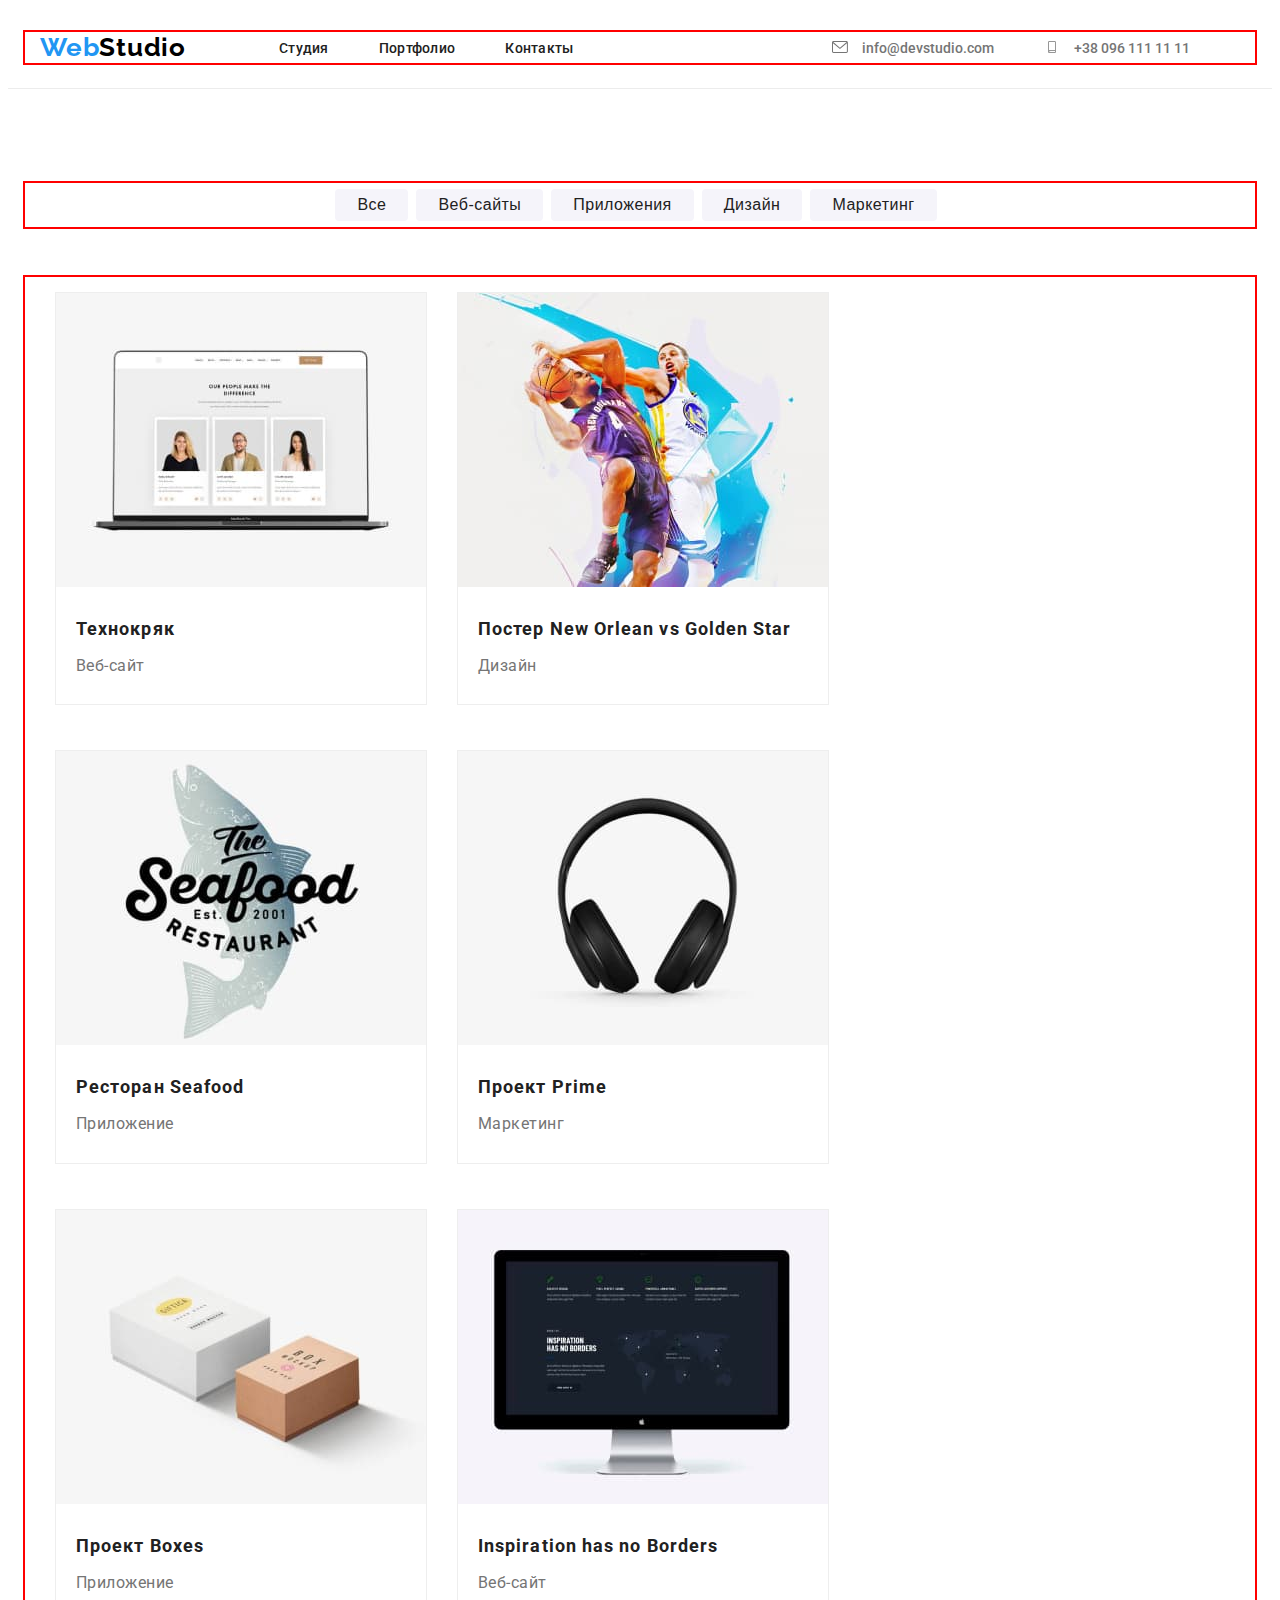
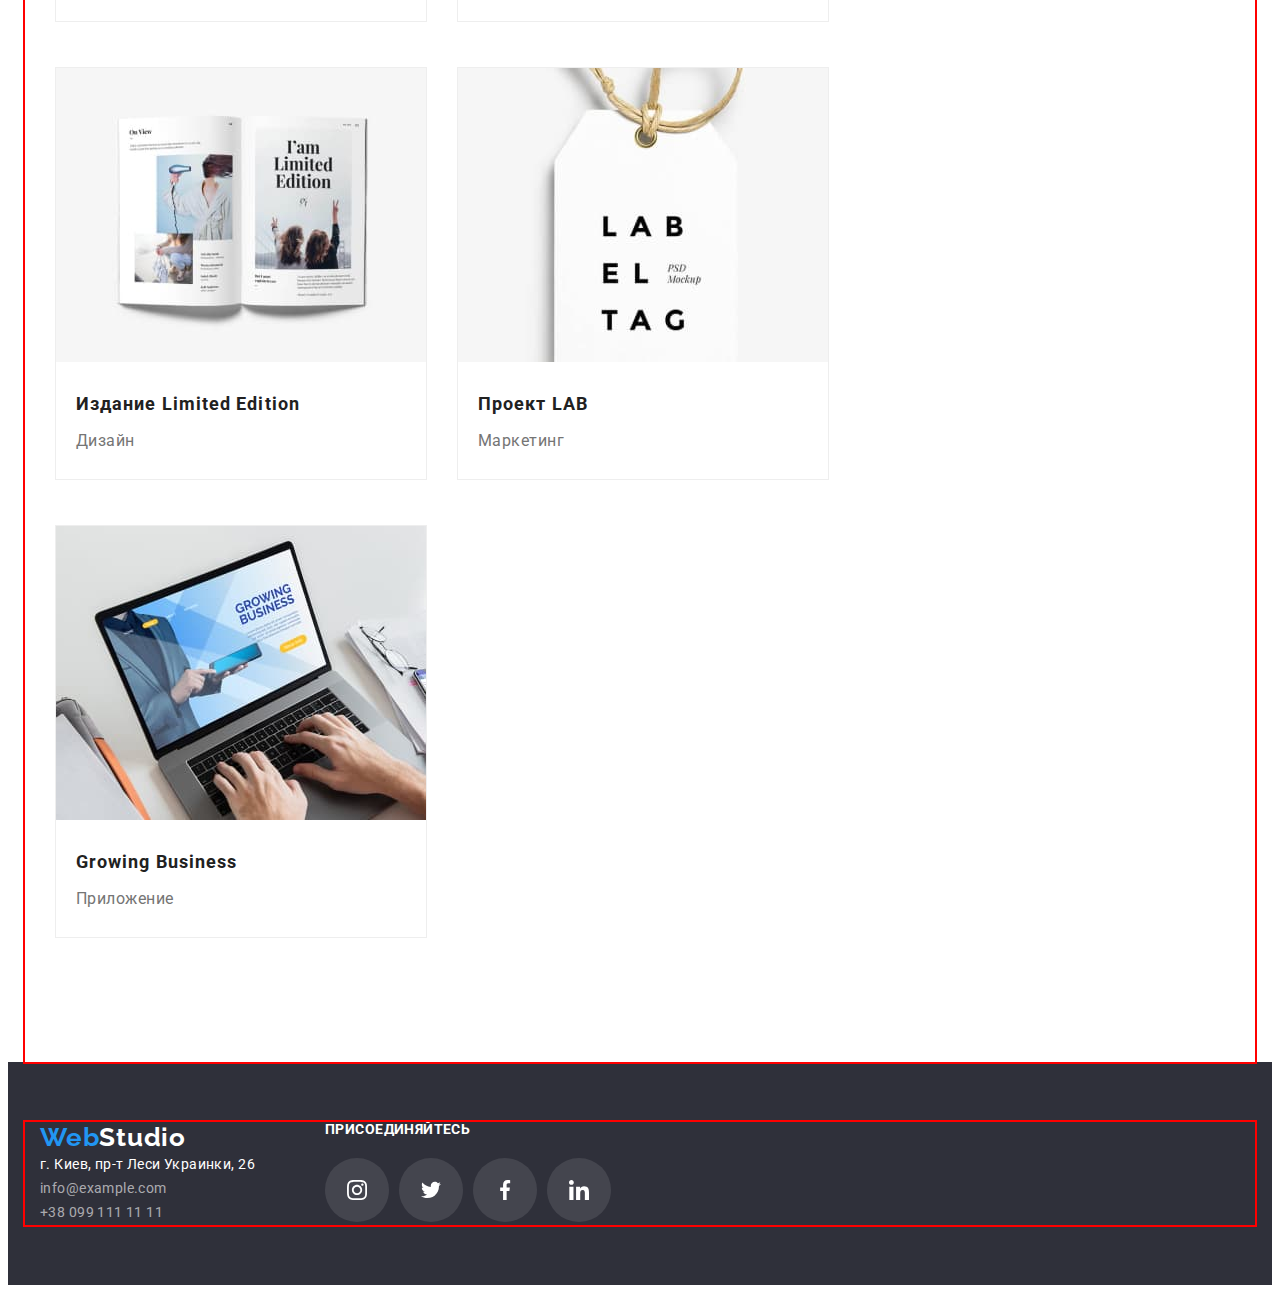
==== portfolio.html @ 2316cd4f "hw5-start" ====
<!DOCTYPE html>
<html lang="ru">
<head>
    <meta charset="UTF-8">
    <meta http-equiv="X-UA-Compatible" content="IE=edge">
    <meta name="viewport" content="width=device-width, initial-scale=1.0">
    <link rel="preconnect" href="https://fonts.googleapis.com"> 
    <title>Portfolio</title>
    <link rel="preconnect" href="https://fonts.gstatic.com" crossorigin> 
    <link href="https://fonts.googleapis.com/css2?family=Raleway:wght@700&family=Roboto:wght@400;500;900&display=swap" rel="stylesheet">
    <link rel="stylesheet" href="https://cdnjs.cloudflare.com/ajax/libs/modern-normalize/1.1.0/modern-normalize.min.css" integrity="sha512-wpPYUAdjBVSE4KJnH1VR1HeZfpl1ub8YT/NKx4PuQ5NmX2tKuGu6U/JRp5y+Y8XG2tV+wKQpNHVUX03MfMFn9Q==" crossorigin="anonymous" referrerpolicy="no-referrer" />
    <link rel="stylesheet" href="./css/style.css">
</head>
<body>
    <!-----------ШАПКА--------- -->
    <header class="header header-portfolio"> 
        <div class="container header-container">
            <nav class="header-nav header-container">
                <a class="link header-logo" href="/"><span class="logo-special">Web</span>Studio</a>
            <ul class=" list header-list">
                <li class="item"> <a class="link heder-item" href="./index.html">Студия</a></li>
                <li class="item"> <a class="link heder-item" href="./portfolio.html">Портфолио</a></li>
                <li class="item"> <a class="link heder-item" href="Контакты">Контакты</a></li>
            </ul>
            </nav>  
            <ul class=" list adres-list">
                  <li> <a href="" class="adres-social-link" target="_blank" rel= "noopener noreferrer" ><svg class="adres-social-icon" width="16" height="12" ><use href="./images/icons.svg#icon-envelope-hover"></use></svg></a>
                       <a class="link header-mail" href="mailto:info@devstudio.com" target="_blank" rel= "noopener noreferrer" >info@devstudio.com</a></li> 
                  <li> <a href="" class="adres-social-link" target="_blank" rel= "noopener noreferrer" ><svg class="adres-social-icon" width="16" height="12" ><use href="./images/icons.svg#icon-smartphone"></use></svg></a>
                      <a class="link header-tel"  href="tel:+380961111111" target="_blank" rel= "noopener noreferrer" >+38 096 111 11 11</a></li> 
            </ul>   
            </div> 
    </header>
    <!------------ОСНОВНОЙ КОНТЕНТ ------------->
     <main>
        <section class="menu">
            <div class="container">
        <ul class="list menu-list">
            <li class="menu-item"> <button class="menu-btn" type="button">
                Все
            </button></li>
            <li class="menu-item"> <button class="menu-btn" type="button">
                Веб-сайты
            </button></li>
            <li class="menu-item"> <button class="menu-btn" type="button">
                Приложения
            </button></li>
            <li class="menu-item"> <button class="menu-btn" type="button">
                Дизайн
            </button></li>
            <li class="menu-item"> <button class="menu-btn" type="button">
                Маркетинг
            </button></li>
        </ul>
    </div>
    </section>
    <section class="content">
        <div class="container">
        <ul class="list content-list">
            <li class="content-item">
                <img class="content-imege" src="./images/portfolio-photo1.jpg" alt=" Технокряк" width="370" height="294">
                <div class="contener-box">
                <h3 class="content-subtitle">Технокряк</h3>
                <p class="content-text">Веб-сайт</p>
                </div>
            </li>
            <li class="content-item">
                <img class="content-imege" src="./images/portfolio-photo2.jpg" alt=" Постер New Orlean vs Golden Star" width="370" height="294">
                <div class="contener-box">
                <h3 class="content-subtitle">Постер New Orlean vs Golden Star</h3>
                <p class="content-text">Дизайн</p>
                </div>
            </li>
            <li class="content-item">
                <img class="content-imege" src="./images/portfolio-photo3.jpg" alt=" Ресторан Seafood" width="370" height="294">
                <div class="contener-box">
                <h3 class="content-subtitle">Ресторан Seafood</h3>
                <p class="content-text">Приложение</p>
                </div>
            </li >
            <li class="content-item">
                <img class="content-imege" src="./images/portfolio-photo4.jpg" alt=" Проект Prime" width="370" height="294">
                <div class="contener-box">
                <h3 class="content-subtitle">Проект Prime</h3>
                <p class="content-text">Маркетинг</p>
                </div>
            </li>
            <li class="content-item">
                <img class="content-imege" src="./images/portfolio-photo5.jpg" alt=" Проект Boxes" width="370" height="294">
                <div class="contener-box">
                <h3 class="content-subtitle">Проект Boxes</h3>
                <p class="content-text">Приложение</p>
                </div>
            </li>
            <li class="content-item">
                <img class="content-imege" src="./images/portfolio-photo6.jpg" alt=" Inspiration has no Borders" width="370" height="294">
                <div class="contener-box">
                <h3 class="content-subtitle">Inspiration has no Borders</h3>
                <p class="content-text">Веб-сайт</p>
                </div>
            </li>
            <li class="content-item">
                <img class="content-imege" src="./images/portfolio-photo7.jpg" alt=" Издание Limited Edition" width="370" height="294">
                <div class="contener-box">
                <h3 class="content-subtitle">Издание Limited Edition</h3>
                <p class="content-text">Дизайн</p>
                </div>
            </li>
            <li class="content-item">
                <img class="content-imege" src="./images/portfolio-photo8.jpg" alt=" Проект LAB" width="370" height="294">
                <div class="contener-box">
                <h3 class="content-subtitle">Проект LAB</h3>
                <p class="content-text">Маркетинг</p>
                </div>
            </li>
            <li class="content-item">
                <img class="content-imege" src="./images/portfolio-photo9.jpg" alt=" Growing Business" width="370" height="294">
                <div class="contener-box">
                <h3 class="content-subtitle">Growing Business</h3>
                <p class="content-text">Приложение</p>
                </div>
            </li>
        </ul>
    </div>
    </section>
    </main>
    <!-------------footer------------->
<footer class="footer">
    <div class="container footer-container">
        <div class="contact-social">
            <a class="link footer-logo" href="/"><span class="logo-special">Web</span>Studio</a>
            <address class="footer-address">
            <ul class="list footer-list">
                <li class="list" > <a class="link footer-map" href="https://goo.gl/maps/7V8qDzGipB6XyWxd7" target="_blank" rel= "noopener noreferrer" >г. Киев, пр-т Леси Украинки, 26</a></li>
                <li class="list" > <a class="link footer-item" href="mailto:info@example.com" target="_blank" rel= "noopener noreferrer">info@example.com</a></li>
                <li class="list" > <a class="link footer-item" href="tel:+380991111111" target="_blank" rel= "noopener noreferrer">+38 099 111 11 11</a></li>
            </ul>
        </div>
        <div class="footer-contact">
             <h3 class="footer-contact-title">присоединяйтесь</h3>
             <ul class="list footer-contact-list">
                <li class="footer-contact-item"> <a href="" class="footer-contact-link" target="_blank" rel= "noopener noreferrer" ><svg class="footer-contact-icons" width="20" height="20"><use href="./images/icons.svg#icon-instagram"></use></svg></a></li>
                <li class="footer-contact-item"> <a href="" class="footer-contact-link" target="_blank" rel= "noopener noreferrer" ><svg class="footer-contact-icons" width="20" height="20"><use href="./images/icons.svg#icon-twitter"></use></svg></a></li>
                <li class="footer-contact-item"> <a href="" class="footer-contact-link" target="_blank" rel= "noopener noreferrer" ><svg class="footer-contact-icons" width="20" height="20"><use href="./images/icons.svg#icon-facebook"></use></svg></a></li>
                <li class="footer-contact-item"> <a href="" class="footer-contact-link" target="_blank" rel= "noopener noreferrer" ><svg class="footer-contact-icons" width="20" height="20"><use href="./images/icons.svg#icon-linkedin"></use></svg></a></li>
            </ul>
        </div>
    </address>
    </div>
</footer>
</body>
</html>
---- css/style.css ----
:root{
    --ferst-btn-color:#212121;
    --accent-color:#2196F3;
    --header-color:#757575;
}
body{
    font-family:"Roboto", sans-serif;
    background-color: #FFFFFF;
    color: #757575;
}
p, h1, h2, h3, h4, h5, h5, h6 {
    margin: 0;
}
ul{
    margin: 0;
    padding: 0;
}
button{
    cursor: pointer;
}
img {
    display: block;
    max-width: 100%;
    height: auto;
}
.list{
    list-style: none;
}
.link{
    text-decoration: none;
}
.container{
width: 1200px;
padding-left: 15px;
padding-right: 15px;
margin: 0 auto;
outline: 2px solid red;
}
/* -------ШАПКА------ */
.header{
    padding-top: 24px;
    padding-bottom: 25px;
}
.header-list{
    display: flex;
}
.adres-list{
    display: flex;
    margin-left: auto;
}
.header-container{
    display: flex;
    align-items: center;
}

.header-logo{
    font-family: Raleway;
    font-style: normal;
    font-weight: bold;
    font-size: 26px;
    line-height: 31px;
    letter-spacing: 0.03em;
    color: #000000;
    margin-right: 93px;
}
.logo-special {
    font-family: Raleway;
    font-style: normal;
    font-weight: bold;
    font-size: 26px;
    line-height: 1.19;
    letter-spacing: 0.03em;
    color: var(--accent-color);
}
.heder-item {
    font-weight: 500;
    font-size: 14px;
    line-height: 1.14;
    letter-spacing: 0.02em;
    color:var(--ferst-btn-color);
    margin-right: 50px;
}
.header-list :hover, 
.header-list :focus{
    color: var(--accent-color); 
}
.header-mail{
    color: var(--header-color);
    margin-right: 50px;
    font-size: 14px;
    font-weight: 500;
}
.header-tel{
    color: var(--header-color);
    margin-right: 50px;
    font-size: 14px;
    font-weight: 500;
}
.adres-social-link{
    fill: var(--header-color);
    align-items: center;
    justify-content: center;
    margin-right: 10px;
}
.adres-list :hover,
.adres-list :focus{
    color: var(--accent-color); 
}
.adres-list :hover .adres-social-link,
.adres-list :focus .adres-social-link{
    fill: var(--accent-color);
}
.adres-social-link :hover.header-tel,
.adres-social-link :focus.header-tel{
    color: var(--accent-color);
}
/* --------ОСНОВНОЙ КОНТЕНТ------- */   
.hero{
    padding-top: 195px;
    padding-bottom: 205px;
    background: #2F303A;
    max-width: 1600px; 
    background: #2F303A;
    display: flex;
    text-align: center;
    background-image: linear-gradient(rgba(47, 48, 58, 0.4), rgba(47, 48, 58, 0.4)), url(../images/hero-bgr.jpg);
    background-repeat: no-repeat;
    background-position: center;
    background-size: cover;
    margin-bottom: 94px;
}

.hero-title{
    font-weight: 900;
    font-size: 44px;
    line-height: 1.36;
    letter-spacing: 0.06em;
    text-transform: uppercase;
    color: #FFFFFF;
    margin-bottom: 30px;
}
.hero-btn{
    color: #FFFFFF;
    background-color: var(--accent-color);
    font-weight: bold;
    font-size: 16px;
    line-height: 1.87;
    letter-spacing: 0.06em;
    border: none;
    box-shadow: 0px 4px 4px rgba(0, 0, 0, 0.15);
    border-radius: 4px;
    padding: 10px 32px;
}
.hero-btn :hover{
    color: #188CE8;  
}
.hero-btn :focus{
    color: #188CE8;  
}
/* --------Особенности------- */ 
.about{
    padding-bottom: 110px;
}
.about-title-hidden{
    position: absolute;
    white-space: nowrap;
    width: 1px;
    height: 1px;;
    overflow: hidden;
    border: 0;
    padding: 0;
    clip: rect(0 0 0 0);
    clip-path: inset(50%);
    margin: -1px;
}
.about-list{
    display: flex;
}
.about-item{
    margin-right: 30px;
}
.about-container{
    width: 270px;
    height: 120px;
    left: 815px;
    top: 774px;
    background: #F5F4FA;
    border-radius: 4px;
    margin-bottom: 10px;
    text-align: center;
    padding: 25px 100px;
}
.about-title-list{
    font-weight: bold;
    font-size: 14px;
    line-height: 1.14;
    letter-spacing: 0.03em;
    text-transform: uppercase;
    color: var(--ferst-btn-color);
    margin-bottom: 10px;
}
.about-text{
    font-weight: normal;
    font-size: 14px;
    line-height: 1.71;
    letter-spacing: 0.03em;
    color: var(--header-color);
}
/* --------Чем мы занимаемся------- */ 
.make{
    padding-bottom: 94px;
}
.make-list{
    display: flex;
}
.make-image{
    margin: -15px;
    margin-bottom: -30px;
}
.make-image{
    width: calc(100% / 3 - 30px);
    margin: 15px;
    margin-bottom: 30px;
}
.make-title{
    font-weight: bold;
    font-size: 36px;
    line-height: 1.16;
    letter-spacing: 0.03em;
    color:var(--ferst-btn-color);   
    padding-bottom: 50px; 
    text-align: center;
}
/* --------Наша команда------- */ 
.team{
background-color: #F5F4FA;
padding-top: 94px ;
padding-bottom: 94px;
}
.team-title{
    font-weight: bold;
    font-size: 36px;
    line-height: 1.16;
    letter-spacing: 0.03em;
    color: var(--ferst-btn-color);
    margin-bottom: 50px;
    text-align: center;
}
.team-list{
    display: flex;
}
.team-item{
    margin: -15px;
    margin-bottom: -30px;
}
.team-item{
    width: calc(100% / 4 - 30px);
    margin: 15px;
    margin-bottom: 30px;
    text-align: center;
    background-color: #fff;
    box-shadow: 0px 1px 3px rgba(0, 0, 0, 0.12), 0px 1px 1px rgba(0, 0, 0, 0.14), 0px 2px 1px rgba(0, 0, 0, 0.2);
    border-radius: 0px 0px 4px 4px;
}
.team-box{
    padding: 30px 0;
}
.team-subtitle{
    font-weight: 500;
    font-size: 16px;
    line-height: 1.18;
    letter-spacing: 0.03em;
    color: var(--ferst-btn-color);
    margin-bottom: 10px;
}
.team-text{
    font-weight: normal;
    font-size: 16px;
    line-height: 1.18;
    letter-spacing: 0.03em;
    color: var(--header-color);
    margin-bottom: 16px;
}
.team-social-list{
    display: flex;
    justify-content: center;
}
.team-social-item + .team-social-item {
    margin-left: 10px;
}
.team-social-link{
    width: 44px;
    height: 44px;
    display: block;
    justify-content: center;
    align-items: center;
    border-radius: 50%;
    background: #FFFFFF;
    padding: 10px;
}
.team-social-item :hover,
.team-social-item :focus{
    background:#2196F3;
}
.team-social-icon{
    fill: #AFB1B8;
}
.team-social-item:hover .team-social-icon,
.team-social-item:focus .team-social-icon{
    fill:#FFFFFF;
}
/* --------Постоянные клиенты------- */ 
.clients{
    padding-bottom: 94px;
}
.clients-titel{
    font-style: normal;
    font-weight: bold;
    font-size: 36px;
    line-height: 1.16;
    text-align: center;
    letter-spacing: 0.03em;
    color: #212121;
    margin-bottom: 50px;
}
.clients-list{
    display: flex;
    justify-content: center;
    align-items: center;
}
.clients-item + .clients-item{
    margin-left: 30px;
    }
.clients-item{
    width: 170px;
    height: 92px;
    padding: 16px 32px;
    border: 1px solid;
    border-color: #AFB1B8;
    border-radius: 4px;
}
.clients-icon{
    fill: #AFB1B8;
}
.clients-icon:hover, 
.clients-icon:focus{
    fill: #2196F3;
}
.clients-item:hover,
.clients-item:focus{
    border-color: #2196F3;
}

/* ---------footer------- */
.footer{
    background: #2F303A;
    padding-top: 60px;
    padding-bottom: 60px;
}
.footer-container{
    display: flex;
}
.footer-logo{
    font-family: Raleway;
    font-style: normal;
    font-weight: bold;
    font-size: 26px;
    line-height: 1.19;
    letter-spacing: 0.03em;
    color: #FFFFFF;
    margin-bottom: 20px;
}
.footer-map {
    font-style: normal;
    font-weight: normal;
    font-size: 14px;
    line-height: 1.71;
    letter-spacing: 0.03em;
    color: #FFFFFF;
    margin-bottom: 9px;
}
.footer-address :hover,
.footer-address :focus{
    color: var(--accent-color);
}
.footer-contact{
    padding-left: 70px;
}
.footer-item{
    font-style: normal;
    font-weight: normal;
    font-size: 14px;
    line-height: 1.71;
    letter-spacing: 0.03em;
    color: rgba(255, 255, 255, 0.6);
    margin-bottom: 9px;
}
.footer-contact-title{
    font-style: normal;
    font-weight: bold;
    font-size: 14px;
    line-height: 1.14;
    letter-spacing: 0.03em;
    text-transform: uppercase;
    color: #FFFFFF;
    margin-bottom: 20px;
}
.footer-contact-list{
    display: flex;
    justify-content: center;
    align-items: center;
    list-style: none;
    padding: 0px;
}
.footer-contact-item + .footer-contact-item{
    margin-left: 10px;
}
.footer-contact-link{
    width: 44px;
    height: 44px;
    display: flex;
    justify-content: center;
    align-items: center;
    border-radius: 50%;
    background: rgba(255, 255, 255, 0.1);
    padding: 10px;
}
.footer-contact-item :hover,
.footer-contact-item :focus{
    background: #2196F3;
}
.footer-contact-icons{
    fill: #FFFFFF;
}
/* -----------Портфолио-------- */
.header-portfolio{
    border-bottom: 1600px 80px 0 0;
    border-bottom: 1px solid #ECECEC;;
}
.menu{
    padding-top: 94px;
    padding-bottom: 50px;
}
.menu-list{
    display: flex;
    justify-content: center;
    padding: 6px 22px;
    border-radius: 4px;
    bottom: none;
}
.menu-item{
    margin-right: 8px;
}
.menu-btn{
    font-weight: 500;
    font-size: 16px;
    line-height: 1.26;
    letter-spacing: 0.03em;
    color: var(--ferst-btn-color);
    background-color: #F5F4FA;
    border: none;
    padding-top: 6px;
    padding-bottom: 6px;
    padding-left: 22px;
    padding-right: 22px;
    border-radius: 4px;
}
.menu-btn:hover,
.menu-btn:focus {
color: #FFFFFF;
background-color: #2196F3;
}
.content-list{
    display: flex;
    flex-wrap: wrap;
    padding-bottom: 94px;
}
.content-item{
    margin: -15px;
    margin-bottom: -30px;
    margin-left: 0px;
    margin-right: 30px;
    border: 1px solid #EEEEEE;
}
.content-item{
    width: calc(100% / 3 - 30px);
    margin: 15px;
    margin-bottom: 30px;
}
.content-item:hover,
.content-item:focus{
    box-shadow: 0px 1px 1px rgba(0, 0, 0, 0.12), 0px 4px 4px rgba(0, 0, 0, 0.06), 1px 4px 6px rgba(0, 0, 0, 0.16);
}
.contener-box{
    padding: 24px 20px;
}
.content-subtitle{
    font-weight: bold;
    font-size: 18px;
    line-height: 2.00;
    letter-spacing: 0.06em;
    color: var(--ferst-btn-color);
    margin-bottom: 4px;
}
.content-text{
    font-weight: normal;
    font-size: 16px;
    line-height: 1.83;
    letter-spacing: 0.03em;
    color: var(--header-color);
}
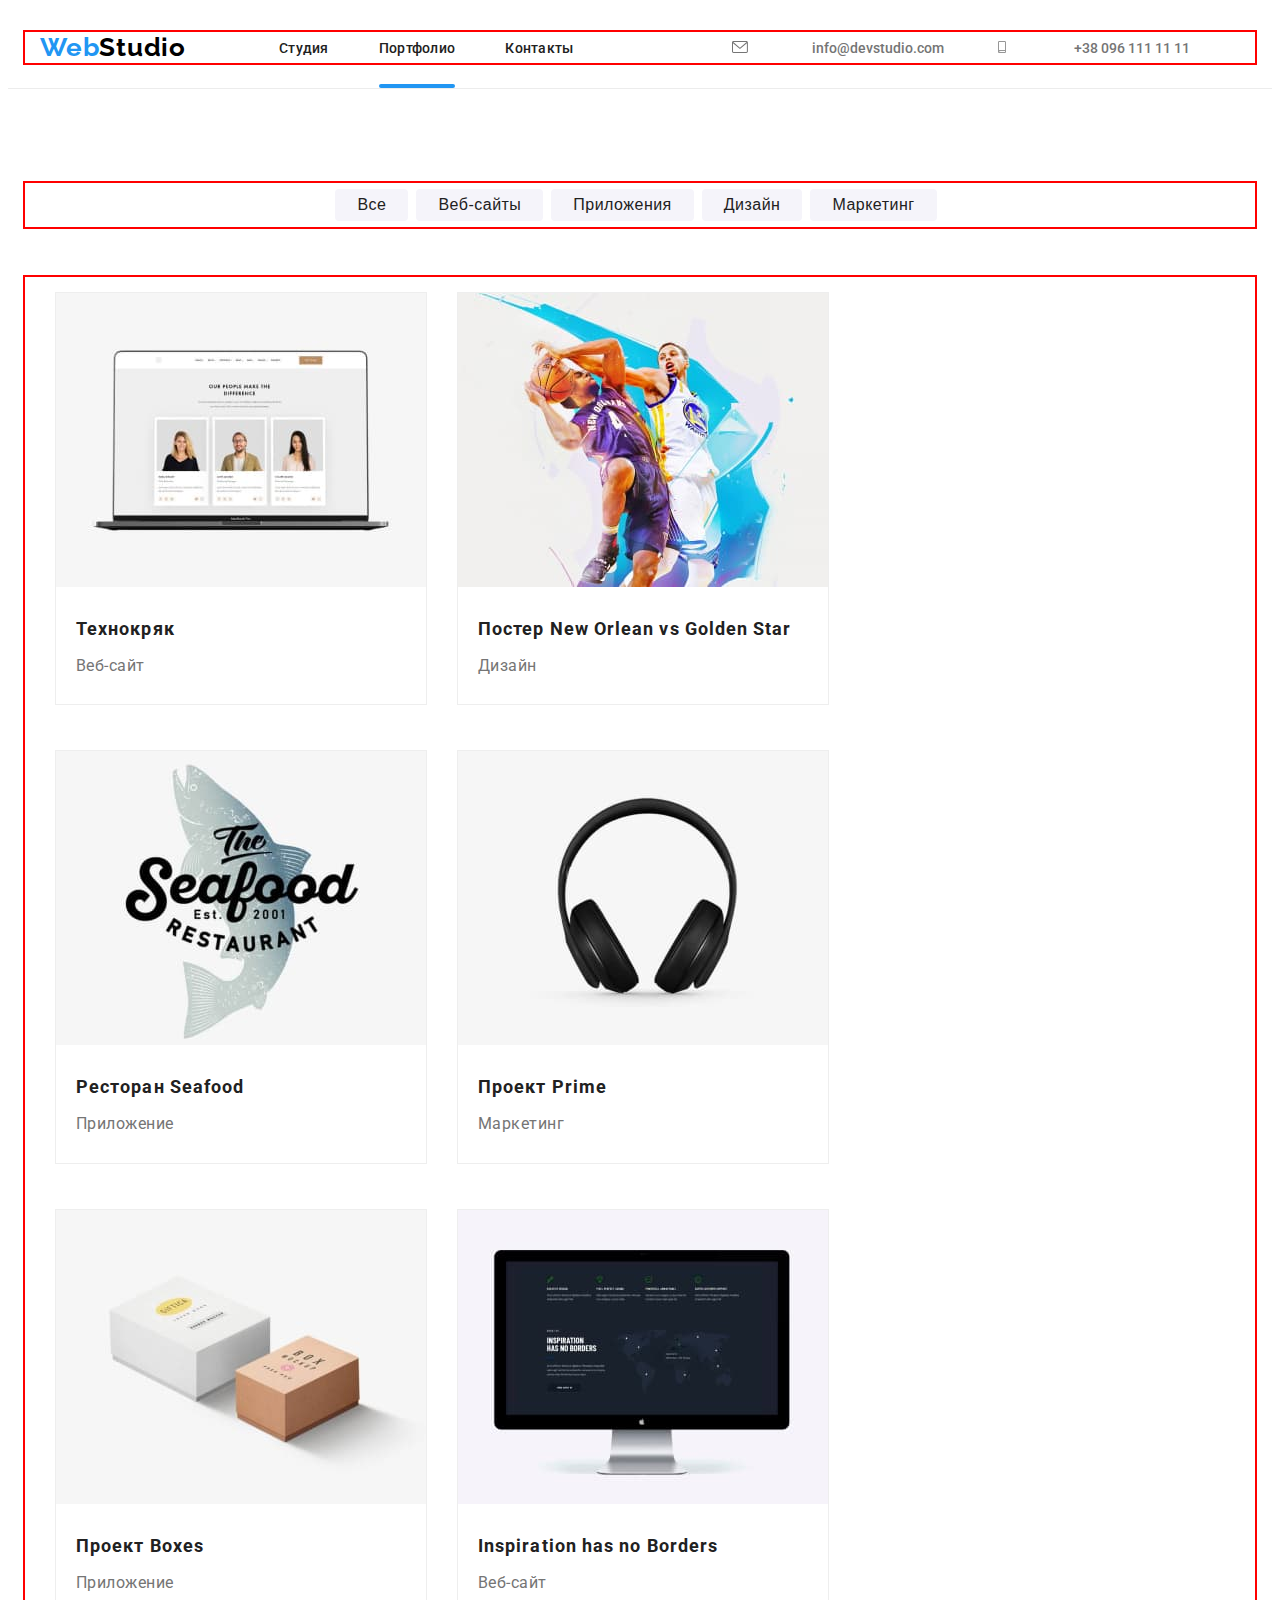
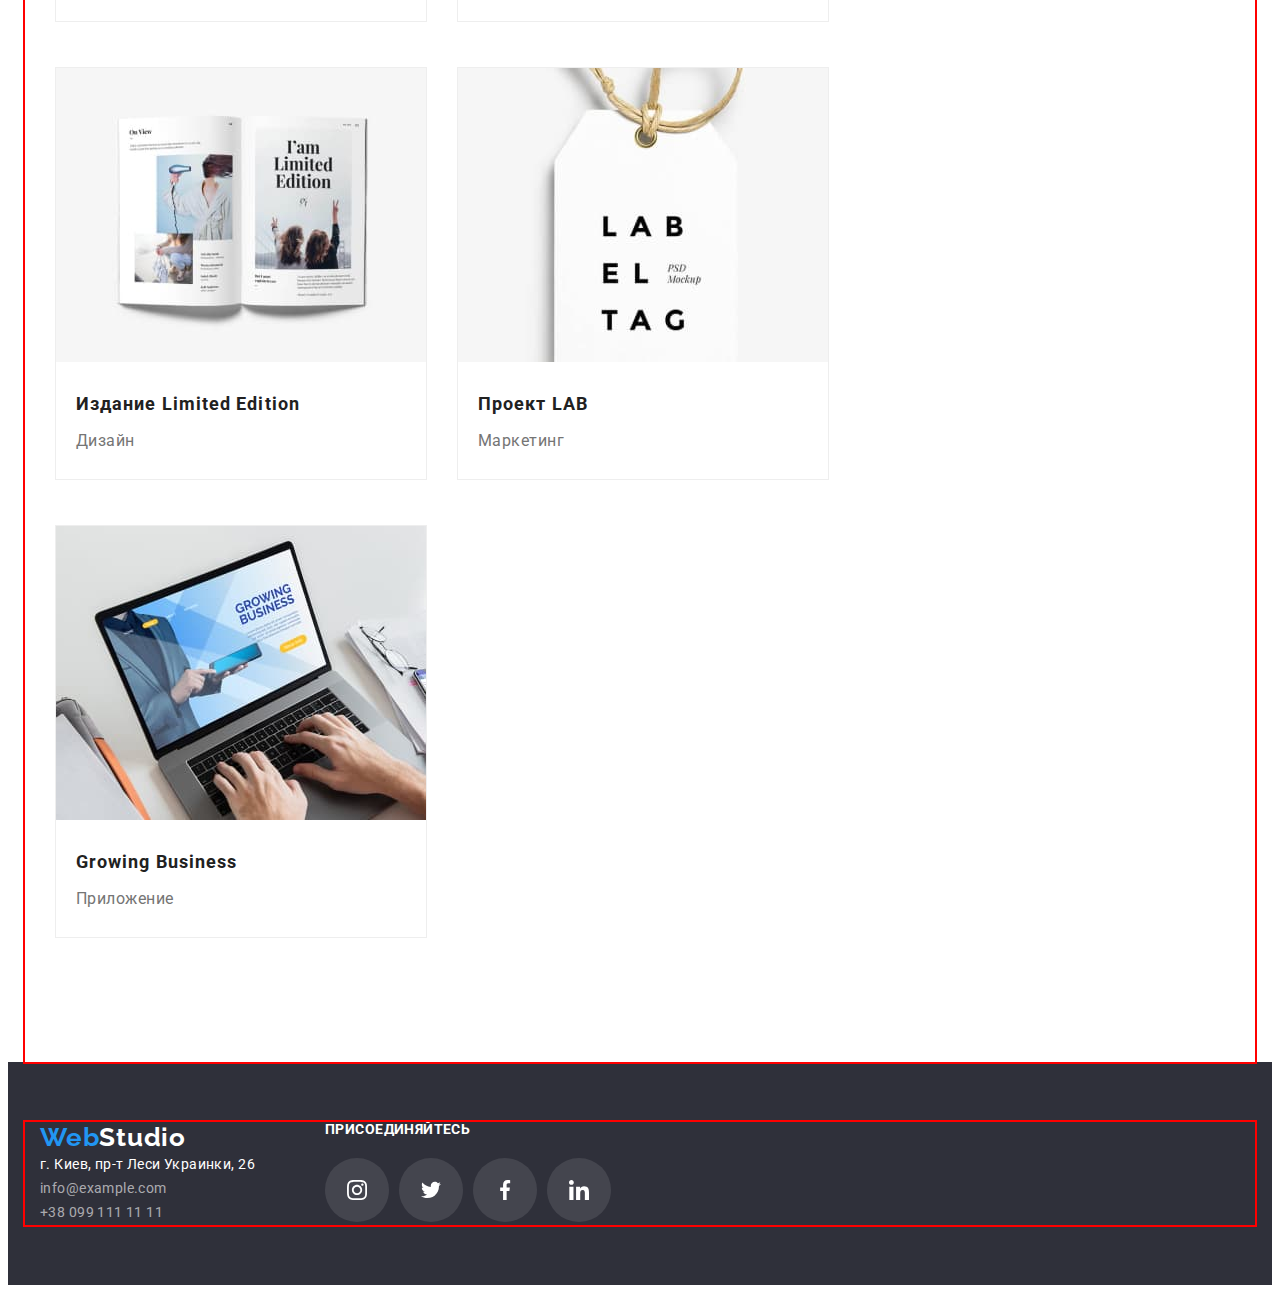
==== commit 4d9ab829: "hw-4-1" ====
--- a/portfolio.html
+++ b/portfolio.html
@@ -19,7 +19,7 @@
                 <a class="link header-logo" href="/"><span class="logo-special">Web</span>Studio</a>
             <ul class=" list header-list">
                 <li class="item"> <a class="link heder-item" href="./index.html">Студия</a></li>
-                <li class="item"> <a class="link heder-item" href="./portfolio.html">Портфолио</a></li>
+                <li class="item"> <a class="link heder-item current-portfolio" href="./portfolio.html">Портфолио</a></li>
                 <li class="item"> <a class="link heder-item" href="Контакты">Контакты</a></li>
             </ul>
             </nav>  
@@ -58,7 +58,9 @@
         <div class="container">
         <ul class="list content-list">
             <li class="content-item">
+                <div class="content-animation">
                 <img class="content-imege" src="./images/portfolio-photo1.jpg" alt=" Технокряк" width="370" height="294">
+                <p class="content-animation-text">Технокряк это современная площадка распространения коронавируса. Компании используют эту платформу для цифрового шпионажа и атак на защищённые сервера конкурентов.</p></div>
                 <div class="contener-box">
                 <h3 class="content-subtitle">Технокряк</h3>
                 <p class="content-text">Веб-сайт</p>
--- a/css/style.css
+++ b/css/style.css
@@ -54,7 +54,7 @@
 }
 
 .header-logo{
-    font-family: Raleway;
+    font-family: "Raleway";
     font-style: normal;
     font-weight: bold;
     font-size: 26px;
@@ -64,7 +64,7 @@
     margin-right: 93px;
 }
 .logo-special {
-    font-family: Raleway;
+    font-family: "Raleway";
     font-style: normal;
     font-weight: bold;
     font-size: 26px;
@@ -79,27 +79,48 @@
     letter-spacing: 0.02em;
     color:var(--ferst-btn-color);
     margin-right: 50px;
+    transition: color 250ms cubic-bezier(0.4, 0, 0.2, 1);
+}
+.current-studio {
+    position: relative;
+}
+.current-studio::after{
+    content: "";
+    width: 100%;
+    height: 4px;
+    background: #2196F3;
+    border-radius: 2px;
+    position: absolute;
+    left: 0;
+    bottom: -32px;
+
+}
+.header-mail{
+    color: var(--header-color);
+    margin-right: 50px;
+    font-size: 14px;
+    font-weight: 500;
+    transition: color 250ms cubic-bezier(0.4, 0, 0.2, 1 );
+}
+.header-tel{
+    color: var(--header-color);
+    margin-right: 50px;
+    font-size: 14px;
+    font-weight: 500;
+    transition: color 250ms cubic-bezier(0.4, 0, 0.2, 1 );
 }
 .header-list :hover, 
 .header-list :focus{
     color: var(--accent-color); 
 }
-.header-mail{
-    color: var(--header-color);
-    margin-right: 50px;
-    font-size: 14px;
-    font-weight: 500;
-}
-.header-tel{
-    color: var(--header-color);
-    margin-right: 50px;
-    font-size: 14px;
-    font-weight: 500;
-}
 .adres-social-link{
     fill: var(--header-color);
     align-items: center;
     justify-content: center;
+    margin-right: 50px;
+    transition: fill 250ms cubic-bezier(0.4, 0, 0.2, 1 );
+}
+.adres-social-icon{
     margin-right: 10px;
 }
 .adres-list :hover,
@@ -150,11 +171,10 @@
     box-shadow: 0px 4px 4px rgba(0, 0, 0, 0.15);
     border-radius: 4px;
     padding: 10px 32px;
-}
+    transition: color 250ms cubic-bezier(0.4, 0, 0.2, 1 );
+}
+.hero-btn :focus,
 .hero-btn :hover{
-    color: #188CE8;  
-}
-.hero-btn :focus{
     color: #188CE8;  
 }
 /* --------Особенности------- */ 
@@ -210,32 +230,55 @@
 .make{
     padding-bottom: 94px;
 }
+.make-title{
+    font-weight: bold;
+    font-size: 36px;
+    line-height: 1.16;
+    letter-spacing: 0.03em;
+    color:var(--ferst-btn-color);   
+    padding-bottom: 50px; 
+    text-align: center;
+}
 .make-list{
     display: flex;
+    
 }
 .make-image{
     margin: -15px;
     margin-bottom: -30px;
+    
 }
 .make-image{
     width: calc(100% / 3 - 30px);
     margin: 15px;
     margin-bottom: 30px;
 }
-.make-title{
-    font-weight: bold;
-    font-size: 36px;
-    line-height: 1.16;
-    letter-spacing: 0.03em;
-    color:var(--ferst-btn-color);   
-    padding-bottom: 50px; 
-    text-align: center;
+.make-animation{
+    position: relative;
+}
+.make-text{
+    position: absolute;
+    bottom: 0;
+    left: 0;
+    background: rgba(47, 48, 58, 0.8);
+    color: #FFFFFF;
+    font-style: normal;
+    font-weight: bold;
+    font-size: 14px;
+    line-height: 1.14;
+    text-align: center;
+    letter-spacing: 0.03em;
+    text-transform: uppercase;
+    width: 100%;
+    height: 70px;
+    text-align: center;
+    padding: 27px;
 }
 /* --------Наша команда------- */ 
 .team{
-background-color: #F5F4FA;
-padding-top: 94px ;
-padding-bottom: 94px;
+    background-color: #F5F4FA;
+    padding-top: 94px ;
+    padding-bottom: 94px;
 }
 .team-title{
     font-weight: bold;
@@ -295,15 +338,17 @@
     justify-content: center;
     align-items: center;
     border-radius: 50%;
-    background: #FFFFFF;
+    background-color: #FFFFFF;
     padding: 10px;
+    transition: background-color 250ms cubic-bezier(0.4, 0, 0.2, 1 );
 }
 .team-social-item :hover,
 .team-social-item :focus{
-    background:#2196F3;
+    background-color:#2196F3;
 }
 .team-social-icon{
     fill: #AFB1B8;
+    transition: fill 250ms cubic-bezier(0.4, 0, 0.2, 1 );
 }
 .team-social-item:hover .team-social-icon,
 .team-social-item:focus .team-social-icon{
@@ -338,9 +383,11 @@
     border: 1px solid;
     border-color: #AFB1B8;
     border-radius: 4px;
+    transition: border-color 250ms cubic-bezier(0.4, 0, 0.2, 1 );
 }
 .clients-icon{
     fill: #AFB1B8;
+    transition: fill 250ms cubic-bezier(0.4, 0, 0.2, 1 );
 }
 .clients-icon:hover, 
 .clients-icon:focus{
@@ -378,6 +425,7 @@
     letter-spacing: 0.03em;
     color: #FFFFFF;
     margin-bottom: 9px;
+    transition: color 250ms cubic-bezier(0.4, 0, 0.2, 1 );
 }
 .footer-address :hover,
 .footer-address :focus{
@@ -394,6 +442,7 @@
     letter-spacing: 0.03em;
     color: rgba(255, 255, 255, 0.6);
     margin-bottom: 9px;
+    transition: color 250ms cubic-bezier(0.4, 0, 0.2, 1 );
 }
 .footer-contact-title{
     font-style: normal;
@@ -424,15 +473,29 @@
     border-radius: 50%;
     background: rgba(255, 255, 255, 0.1);
     padding: 10px;
+    transition: background-color 250ms cubic-bezier(0.4, 0, 0.2, 1 );
 }
 .footer-contact-item :hover,
 .footer-contact-item :focus{
-    background: #2196F3;
+    background-color: #2196F3;
 }
 .footer-contact-icons{
     fill: #FFFFFF;
 }
 /* -----------Портфолио-------- */
+.current-portfolio {
+    position: relative;
+}
+.current-portfolio::after{
+    content: "";
+    width: 100%;
+    height: 4px;
+    background: #2196F3;
+    border-radius: 2px;
+    position: absolute;
+    left: 0;
+    bottom: -32px;
+}
 .header-portfolio{
     border-bottom: 1600px 80px 0 0;
     border-bottom: 1px solid #ECECEC;;
@@ -464,11 +527,13 @@
     padding-left: 22px;
     padding-right: 22px;
     border-radius: 4px;
+    transition: color 250ms cubic-bezier(0.4, 0, 0.2, 1 );
+    transition: background-color 250ms cubic-bezier(0.4, 0, 0.2, 1 );
 }
 .menu-btn:hover,
 .menu-btn:focus {
-color: #FFFFFF;
-background-color: #2196F3;
+    color: #FFFFFF;
+    background-color: #2196F3;
 }
 .content-list{
     display: flex;
@@ -481,6 +546,7 @@
     margin-left: 0px;
     margin-right: 30px;
     border: 1px solid #EEEEEE;
+    transition: box-shadow 250ms cubic-bezier(0.4, 0, 0.2, 1 );
 }
 .content-item{
     width: calc(100% / 3 - 30px);
@@ -490,6 +556,30 @@
 .content-item:hover,
 .content-item:focus{
     box-shadow: 0px 1px 1px rgba(0, 0, 0, 0.12), 0px 4px 4px rgba(0, 0, 0, 0.06), 1px 4px 6px rgba(0, 0, 0, 0.16);
+}
+.content-item:hover .content-animation-text{
+    transform: translateY(0);
+}
+.content-animation{
+    position: relative;
+    overflow: hidden;
+}
+.content-animation-text{
+    position: absolute;
+    top: 0;
+    left: 0;
+    height: 100%;
+    background: rgba(33, 150, 243, 0.9);
+    font-style: normal;
+    font-weight: normal;
+    font-size: 18px;
+    line-height: 1.56;
+    letter-spacing: 0.03em;
+    color: #FFFFFF;
+    text-align: center;
+    padding: 40px;
+    transform: translateY(100%);
+    transition: transform 250ms cubic-bezier(0.4, 0, 0.2, 1 );
 }
 .contener-box{
     padding: 24px 20px;
@@ -510,3 +600,41 @@
     color: var(--header-color);
 }
 
+/* ----------backdrop---------- */
+
+.backdrop{
+    position: fixed;
+    top: 0;
+    width: 100vw;
+    height: 100vh;
+    background: rgba(0, 0, 0, 0.2);
+    transition: opacity 250ms, visibility 250ms;
+}
+.modal{
+    min-height: 581px;
+    width: 528px;
+    background: #FFFFFF;
+    box-shadow: 0px 1px 3px rgba(0, 0, 0, 0.12), 0px 1px 1px rgba(0, 0, 0, 0.14), 0px 2px 1px rgba(0, 0, 0, 0.2);
+    border-radius: 4px;
+    position: absolute;
+    top: 50%;
+    left: 50%;
+    transform: translate(-50%, -50%);
+}
+.modal-icon{
+    width: 30px;
+    height: 30px;
+    display: flex;
+    align-items: center;
+    justify-content: center;
+    background-color: transparent;
+    border: none;
+    position: absolute;
+    top: 8px;
+    right: 8px;
+}
+.is-hidden{
+    opacity: 0;
+    pointer-events: none;
+    visibility: hidden;
+}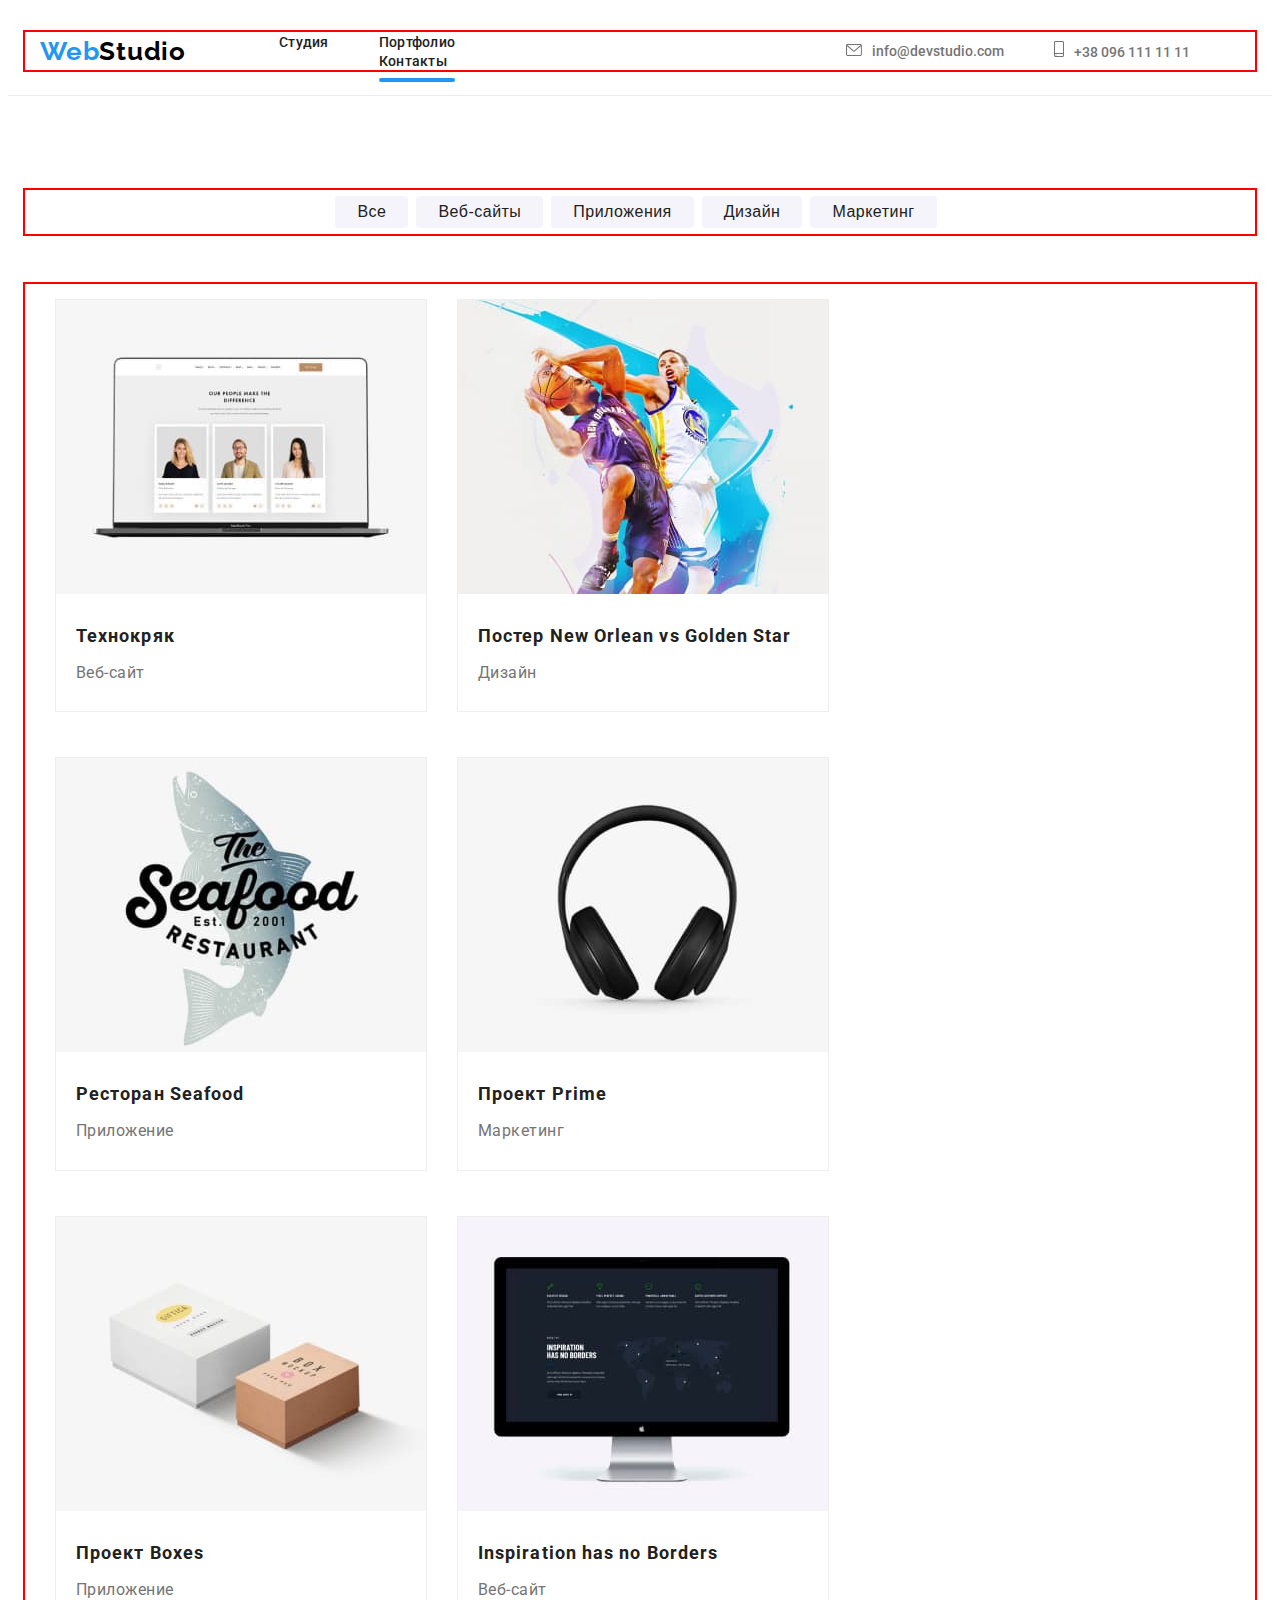
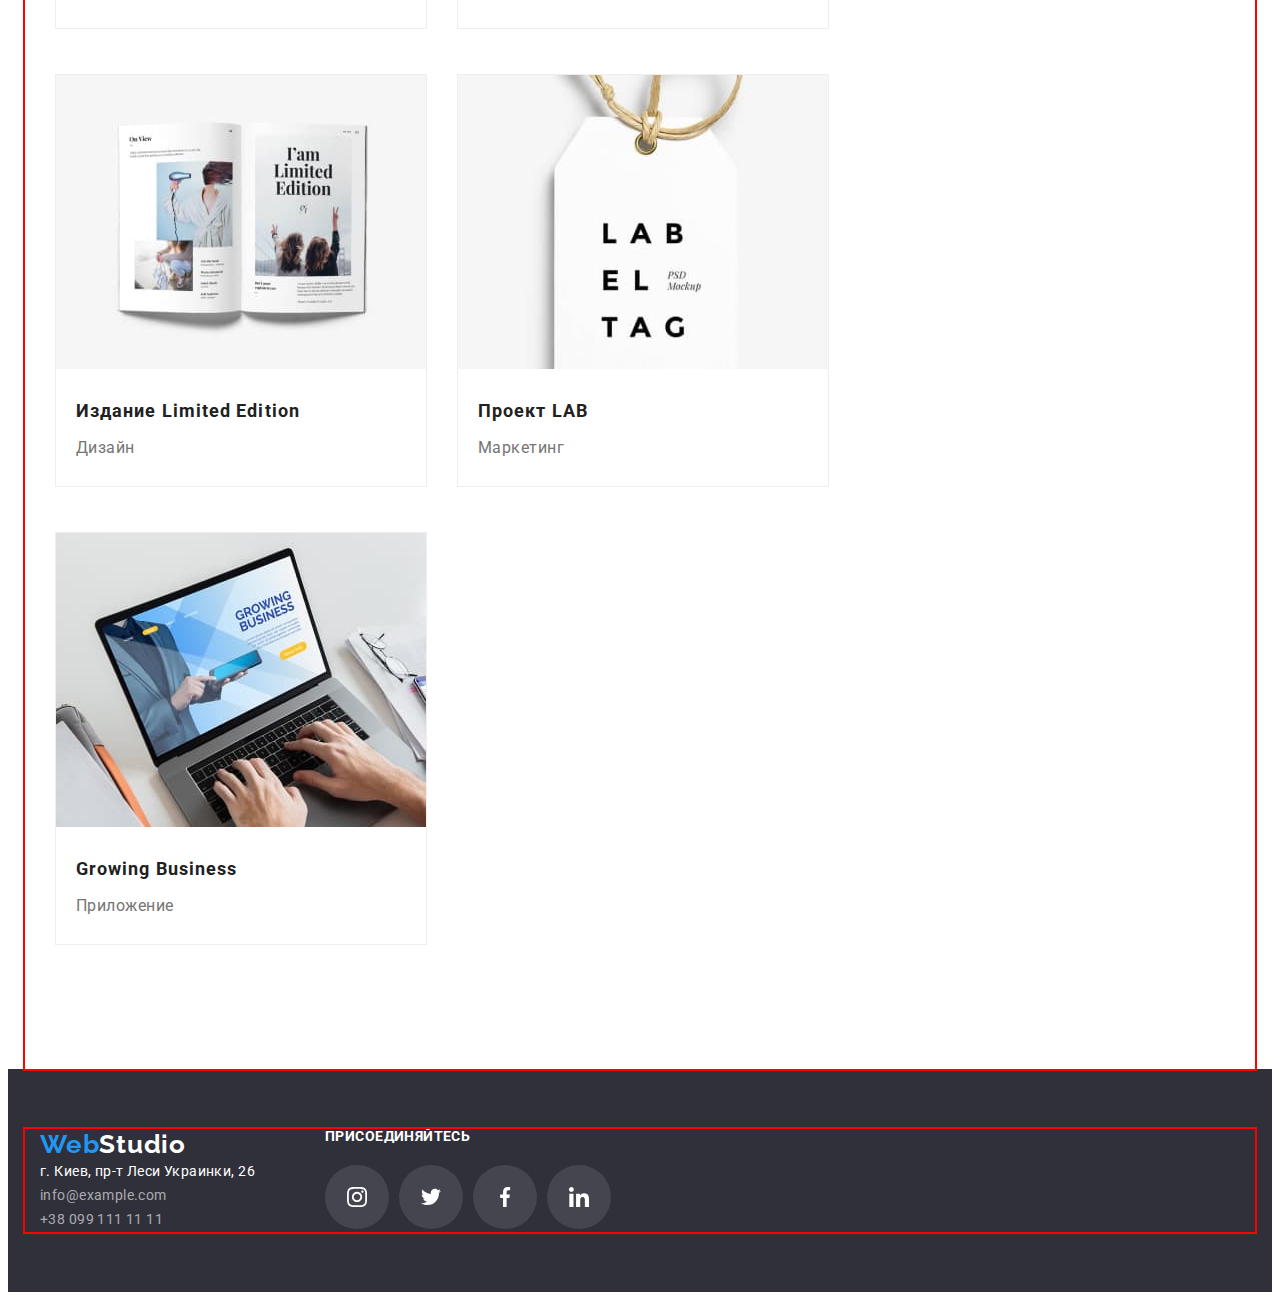
==== commit 29979d64: "hw-5-new" ====
--- a/portfolio.html
+++ b/portfolio.html
@@ -9,27 +9,26 @@
     <link rel="preconnect" href="https://fonts.gstatic.com" crossorigin> 
     <link href="https://fonts.googleapis.com/css2?family=Raleway:wght@700&family=Roboto:wght@400;500;900&display=swap" rel="stylesheet">
     <link rel="stylesheet" href="https://cdnjs.cloudflare.com/ajax/libs/modern-normalize/1.1.0/modern-normalize.min.css" integrity="sha512-wpPYUAdjBVSE4KJnH1VR1HeZfpl1ub8YT/NKx4PuQ5NmX2tKuGu6U/JRp5y+Y8XG2tV+wKQpNHVUX03MfMFn9Q==" crossorigin="anonymous" referrerpolicy="no-referrer" />
+    <link rel="stylesheet" href="https://cdnjs.cloudflare.com/ajax/libs/animate.css/4.1.1/animate.min.css"/>
     <link rel="stylesheet" href="./css/style.css">
 </head>
 <body>
-    <!-----------ШАПКА--------- -->
+    <!-----------ШАПКА----------->
     <header class="header header-portfolio"> 
         <div class="container header-container">
-            <nav class="header-nav header-container">
-                <a class="link header-logo" href="/"><span class="logo-special">Web</span>Studio</a>
+        <nav class="header-nav header-container">
+            <a class="link header-logo animate__animated animate__pulse" href="/"><span class="logo-special">Web</span>Studio</a>
             <ul class=" list header-list">
                 <li class="item"> <a class="link heder-item" href="./index.html">Студия</a></li>
-                <li class="item"> <a class="link heder-item current-portfolio" href="./portfolio.html">Портфолио</a></li>
+                <liclass="item"> <a class="link heder-item current-portfolio" href="./portfolio.html">Портфолио</a></li>
                 <li class="item"> <a class="link heder-item" href="Контакты">Контакты</a></li>
             </ul>
-            </nav>  
-            <ul class=" list adres-list">
-                  <li> <a href="" class="adres-social-link" target="_blank" rel= "noopener noreferrer" ><svg class="adres-social-icon" width="16" height="12" ><use href="./images/icons.svg#icon-envelope-hover"></use></svg></a>
-                       <a class="link header-mail" href="mailto:info@devstudio.com" target="_blank" rel= "noopener noreferrer" >info@devstudio.com</a></li> 
-                  <li> <a href="" class="adres-social-link" target="_blank" rel= "noopener noreferrer" ><svg class="adres-social-icon" width="16" height="12" ><use href="./images/icons.svg#icon-smartphone"></use></svg></a>
-                      <a class="link header-tel"  href="tel:+380961111111" target="_blank" rel= "noopener noreferrer" >+38 096 111 11 11</a></li> 
-            </ul>   
-            </div> 
+        </nav>  
+        <ul class=" list adres-list">
+            <li> <a class="link header-mail adres-social-link" href="mailto:info@devstudio.com" target="_blank" rel= "noopener noreferrer"> <svg class="adres-social-icon" width="16" height="12" ><use href="./images/icons.svg#icon-envelope-hover"></use></svg>info@devstudio.com</a></li> 
+            <li> <a class="link header-tel adres-social-link"  href="tel:+380961111111" target="_blank" rel= "noopener noreferrer" > <svg class="adres-social-icon" width="10" height="16" ><use href="./images/icons.svg#icon-smartphone"></use></svg>+38 096 111 11 11</a></li> 
+          </ul>    
+        </div> 
     </header>
     <!------------ОСНОВНОЙ КОНТЕНТ ------------->
      <main>
--- a/css/style.css
+++ b/css/style.css
@@ -117,7 +117,6 @@
     fill: var(--header-color);
     align-items: center;
     justify-content: center;
-    margin-right: 50px;
     transition: fill 250ms cubic-bezier(0.4, 0, 0.2, 1 );
 }
 .adres-social-icon{
@@ -610,6 +609,9 @@
     background: rgba(0, 0, 0, 0.2);
     transition: opacity 250ms, visibility 250ms;
 }
+.backdrop.is-hidden .modal{
+    transform: rotate(45deg);
+}
 .modal{
     min-height: 581px;
     width: 528px;
@@ -619,7 +621,8 @@
     position: absolute;
     top: 50%;
     left: 50%;
-    transform: translate(-50%, -50%);
+    transform: translate(-50%, -50%) rotate(0deg);
+    transition: transform 250ms ;
 }
 .modal-icon{
     width: 30px;
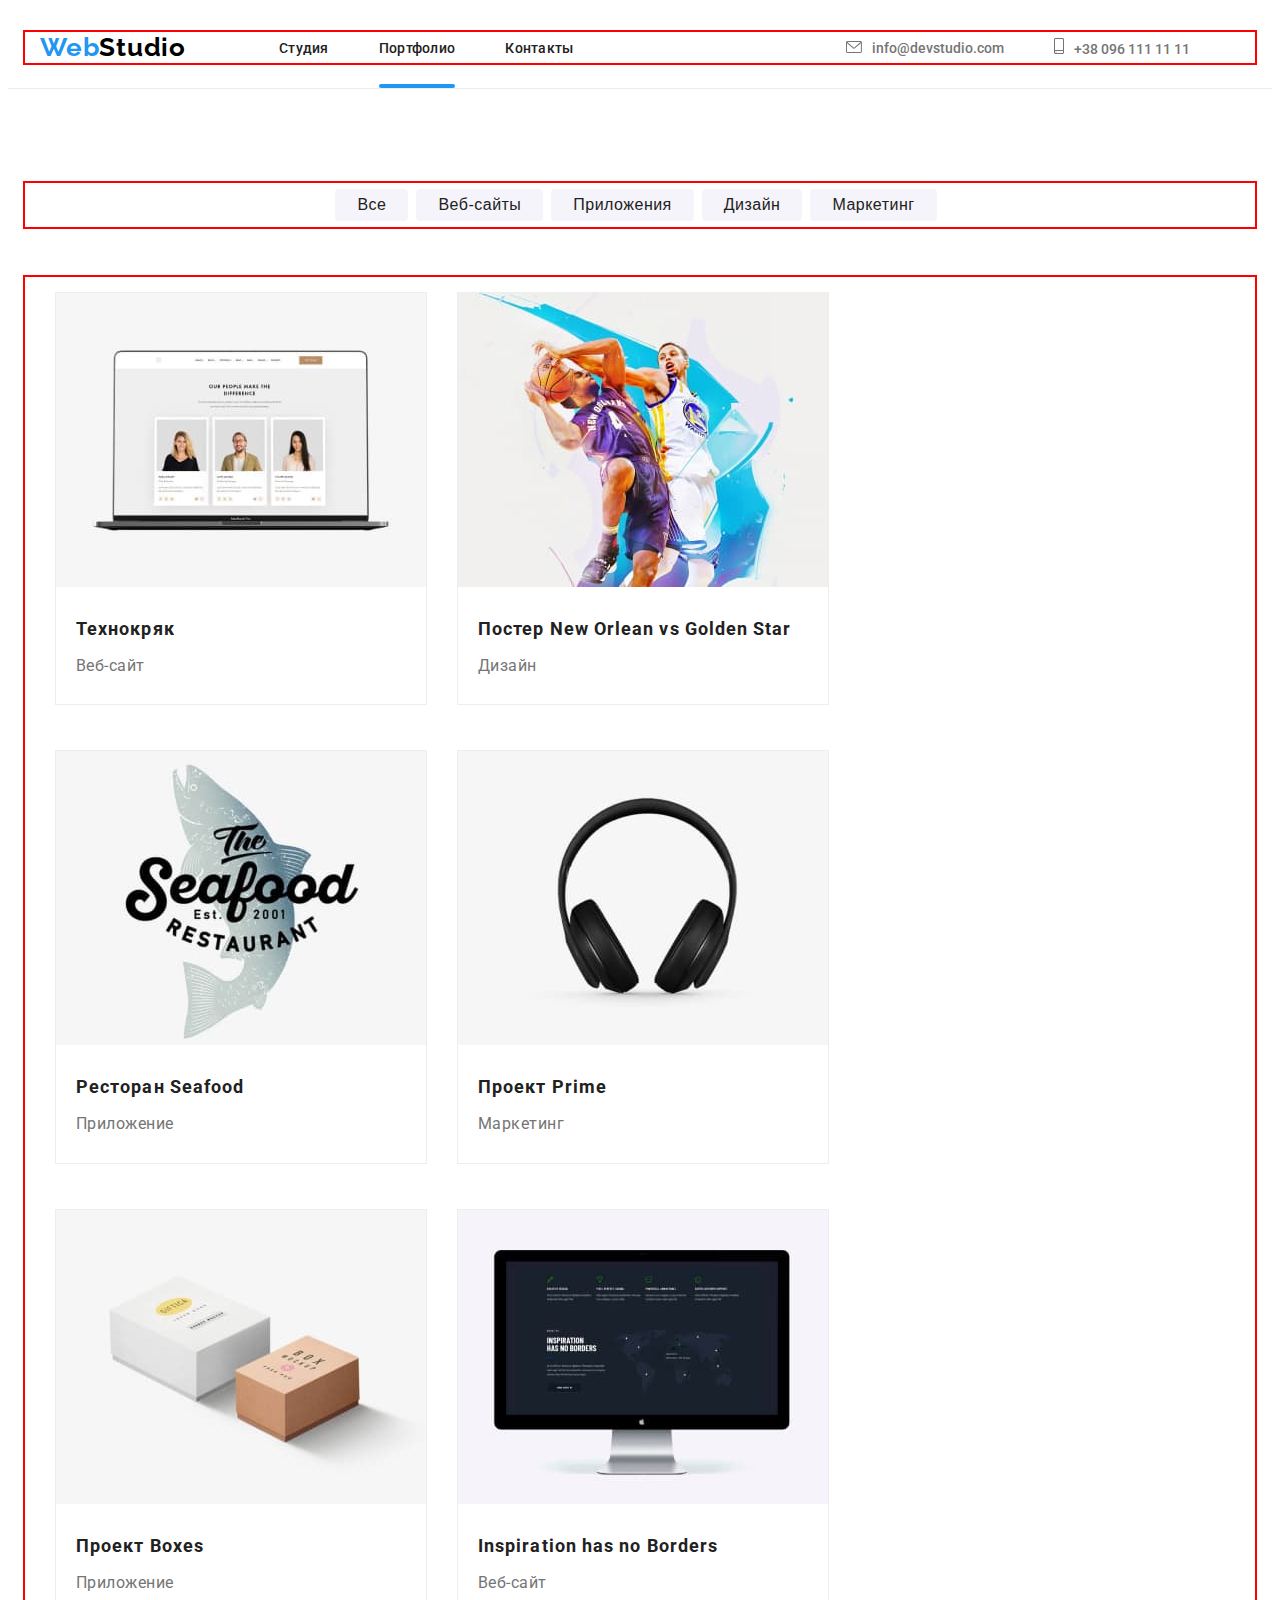
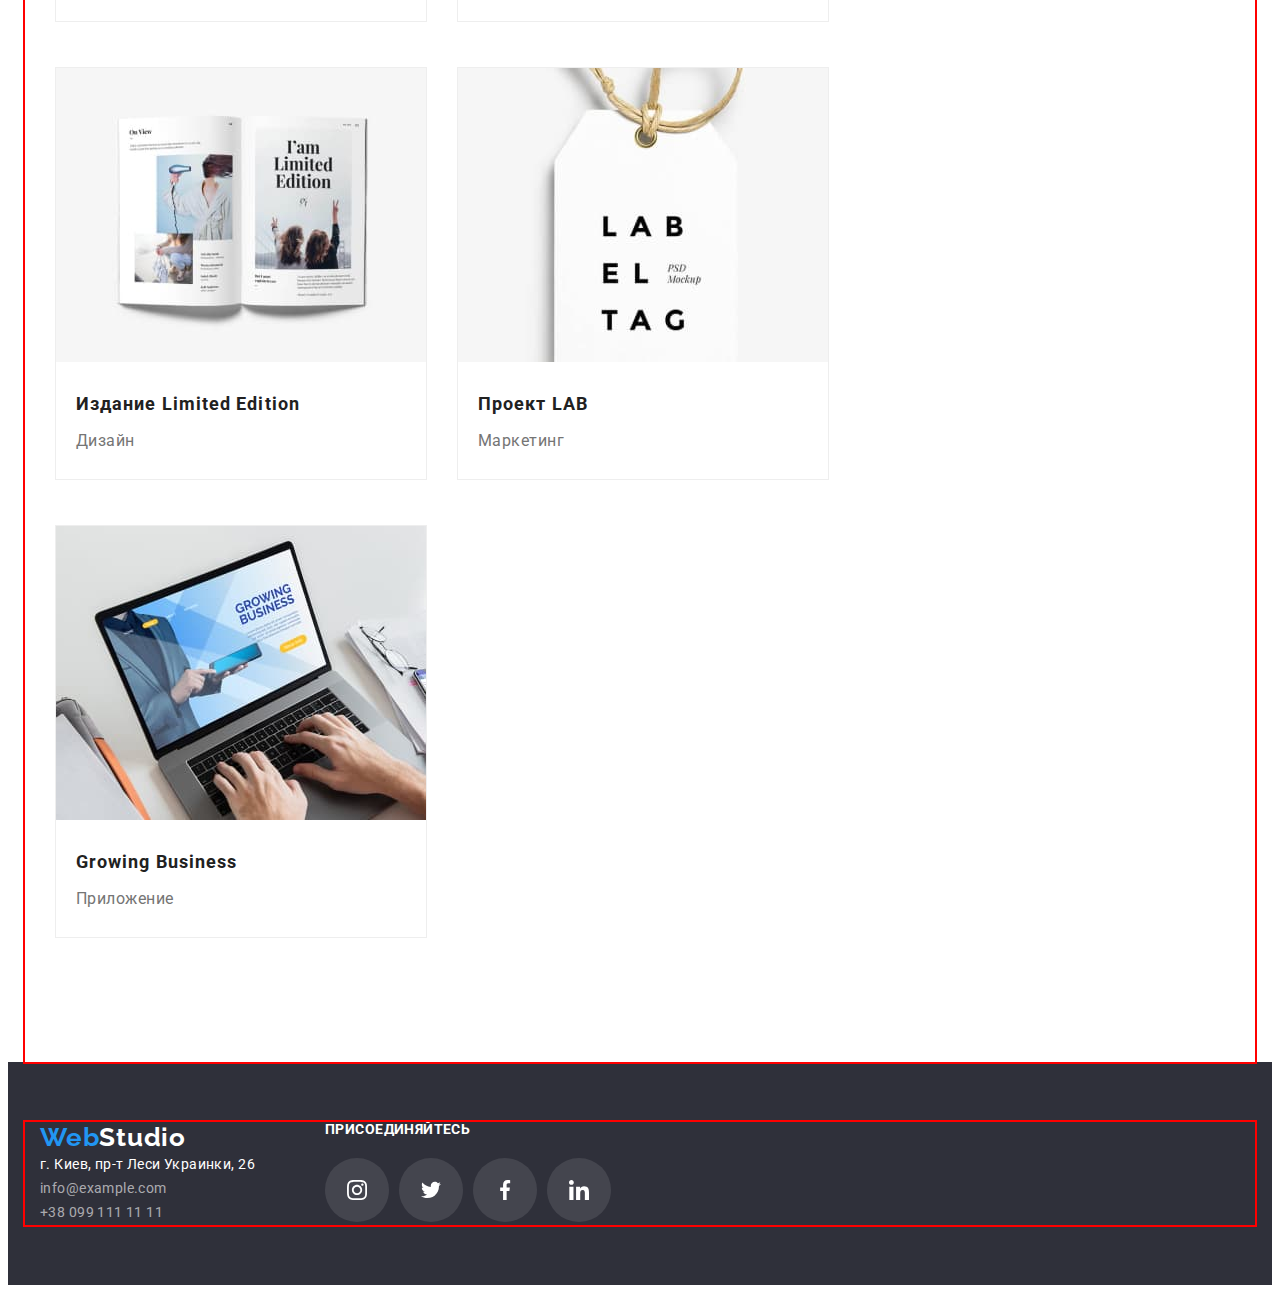
==== commit 23229cc3: "hw-5-new" ====
--- a/portfolio.html
+++ b/portfolio.html
@@ -13,20 +13,20 @@
     <link rel="stylesheet" href="./css/style.css">
 </head>
 <body>
-    <!-----------ШАПКА----------->
+    <!-----------ШАПКА--------- -->
     <header class="header header-portfolio"> 
         <div class="container header-container">
         <nav class="header-nav header-container">
             <a class="link header-logo animate__animated animate__pulse" href="/"><span class="logo-special">Web</span>Studio</a>
             <ul class=" list header-list">
                 <li class="item"> <a class="link heder-item" href="./index.html">Студия</a></li>
-                <liclass="item"> <a class="link heder-item current-portfolio" href="./portfolio.html">Портфолио</a></li>
+                <li class="item"> <a class="link heder-item current-portfolio" href="./portfolio.html">Портфолио</a></li>
                 <li class="item"> <a class="link heder-item" href="Контакты">Контакты</a></li>
             </ul>
         </nav>  
-        <ul class=" list adres-list">
-            <li> <a class="link header-mail adres-social-link" href="mailto:info@devstudio.com" target="_blank" rel= "noopener noreferrer"> <svg class="adres-social-icon" width="16" height="12" ><use href="./images/icons.svg#icon-envelope-hover"></use></svg>info@devstudio.com</a></li> 
-            <li> <a class="link header-tel adres-social-link"  href="tel:+380961111111" target="_blank" rel= "noopener noreferrer" > <svg class="adres-social-icon" width="10" height="16" ><use href="./images/icons.svg#icon-smartphone"></use></svg>+38 096 111 11 11</a></li> 
+            <ul class=" list adres-list">
+                <li> <a class="link header-mail adres-social-link" href="mailto:info@devstudio.com" target="_blank" rel= "noopener noreferrer"> <svg class="adres-social-icon" width="16" height="12" ><use href="./images/icons.svg#icon-envelope-hover"></use></svg>info@devstudio.com</a></li> 
+                <li> <a class="link header-tel adres-social-link"  href="tel:+380961111111" target="_blank" rel= "noopener noreferrer" > <svg class="adres-social-icon" width="10" height="16" ><use href="./images/icons.svg#icon-smartphone"></use></svg>+38 096 111 11 11</a></li> 
           </ul>    
         </div> 
     </header>
